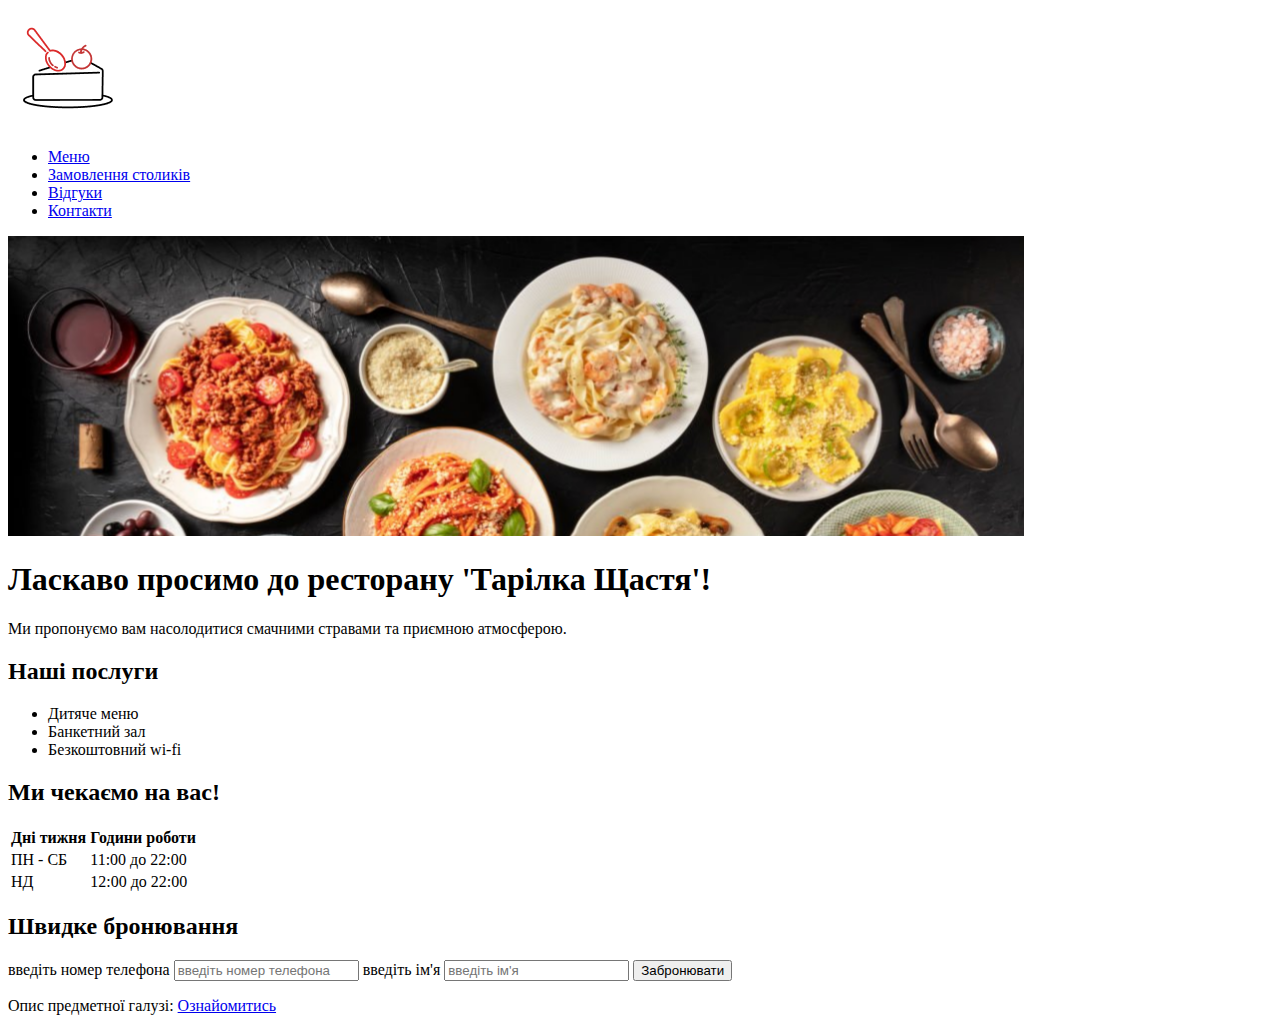
==== Index.html @ 5e22901c "Add initial HTML layout for main and project-info pages" ====
<!DOCTYPE html>
<html lang="en">
<head>
    <meta charset="UTF-8">
    <meta name="viewport" content="width=device-width, initial-scale=1.0">
    <title>Тарілка Щастя - Ресторан</title>
</head>
<body>
  <!-- Навигація -->
  <header>
    <nav>
        <img src="Sources/Images/Logo.png" alt="Логотип Тарілка Щастя" class="logo">
        <ul>
            <li><a href="#menu" class="active">Меню</a></li>
            <li><a href="#booking">Замовлення столиків</a></li>
            <li><a href="#reviews">Відгуки</a></li>
            <li><a href="#contacts">Контакти</a></li>
        </ul>
    </nav>
</header>

<!-- Банер -->
<section class="banner">
    <img 
    src="Sources/Images/Banner.png" 
    alt="banner"
    height="300"
    >
</section>

<!-- Привітальне повідомлення -->
<section class="welcome">
    <h1>Ласкаво просимо до ресторану 'Тарілка Щастя'!</h1>
    <p>Ми пропонуємо вам насолодитися смачними стравами та приємною атмосферою.</p>
</section>

<!-- Послуги -->
<section class="services">
    <h2>Наші послуги</h2>
    <ul>
        <li>Дитяче меню</li>
        <li>Банкетний зал</li>
        <li>Безкоштовний wi-fi</li>
    </ul>
</section>

  <!-- Контейнер для годин роботи и форми бронировання -->
  <section class="info-container">
    <!-- Години роботи -->
    <div class="working-hours">
        <h2>Ми чекаємо на вас!</h2>
        <table>
            <tr>
                <th>Дні тижня</th>
                <th>Години роботи</th>
            </tr>
            <tr>
                <td>ПН - СБ</td>
                <td>11:00 до 22:00</td>
            </tr>
            <tr>
                <td>НД</td>
                <td>12:00 до 22:00</td>
            </tr>
        </table>
    </div>

    <!-- Форма швидкого бронировання -->
    <div class="quick-booking">
        <h2>Швидке бронювання</h2>
        <form>
            <label for="phone">введіть номер телефона</label>
            <input type="tel" id="phone" name="phone" placeholder="введіть номер телефона" required>

            <label for="name">введіть ім'я</label>
            <input type="text" id="name" name="name" placeholder="введіть ім'я" required>

            <button type="submit">Забронювати</button>
        </form>
    </div>
</section>
<!-- Посилання на сторінку з інформацією о проекті -->
<footer>
    <p>Опис предметної галузі: <a href="project-info.html">Ознайомитись</a></p>
</footer>
</body>
</html>
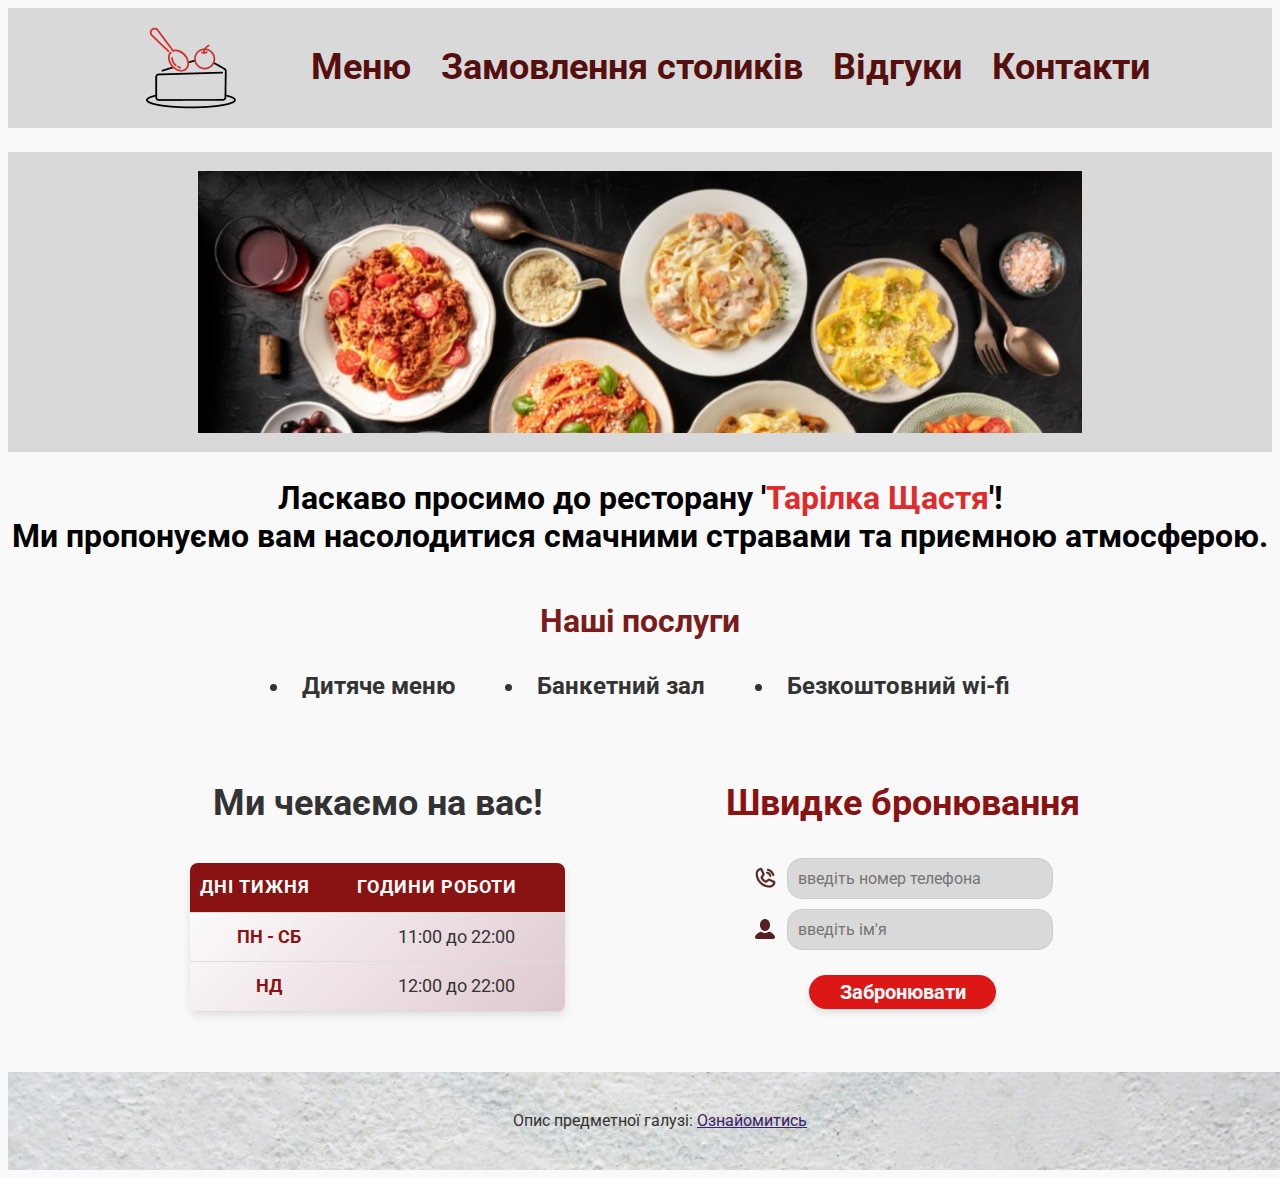
==== commit bd5239a9: "Add initial CSS style for main page" ====
--- a/Index.html
+++ b/Index.html
@@ -1,87 +1,379 @@
 <!DOCTYPE html>
 <html lang="en">
+
 <head>
     <meta charset="UTF-8">
     <meta name="viewport" content="width=device-width, initial-scale=1.0">
+    <link rel="preconnect" href="https://fonts.googleapis.com">
+    <link rel="preconnect" href="https://fonts.gstatic.com" crossorigin>
+    <link href="https://fonts.googleapis.com/css2?family=Roboto:wght@400;700&display=swap" rel="stylesheet">
     <title>Тарілка Щастя - Ресторан</title>
+    <style>
+        * {
+            font-family: 'Roboto';
+        }
+
+        body {
+            font-family: 'Roboto', sans-serif;
+            line-height: 1.6;
+            color: #333;
+            background-color: #f9f9f9;
+        }
+
+        .roboto-regular {
+            font-family: "Roboto", serif;
+            font-weight: 400;
+            font-style: normal;
+        }
+
+        .roboto-bold {
+            font-family: "Roboto", serif;
+            font-weight: 700;
+            font-style: normal;
+        }
+
+        nav {
+            display: flex;
+            align-items: center;
+            justify-content: center;
+            background-color: #D9D9D9;
+            position: sticky;
+            z-index: 1000;
+        }
+
+        nav .logo {
+            height: 120px;
+            margin-right: 20px;
+        }
+
+        nav ul {
+            list-style: none;
+            display: flex;
+            gap: 30px;
+        }
+
+        nav ul li {
+            display: inline;
+        }
+
+        nav ul li a {
+            text-decoration: none;
+            font-size: 36px;
+            font-weight: bold;
+            color: #550F0F;
+            transition: color 0.3s;
+        }
+
+        nav ul li a:hover {
+            color: #a94a4a;
+        }
+
+        .banner {
+            width: 100%;
+            height: 300px;
+            display: flex;
+            justify-content: center;
+            align-items: center;
+            background-color: #D9D9D9;
+            overflow: hidden;
+            margin-top: 24px;
+        }
+
+        .banner-image {
+            width: 70%;
+            max-width: 1019px;
+            height: auto;
+        }
+
+        .welcome {
+            color: #000000;
+            font-size: 32px;
+            text-align: center;
+            font-weight: bold;
+            margin-top: 27px;
+        }
+
+        .welcome p {
+            line-height: 1.2;
+            margin: 0;
+        }
+
+        #highlight {
+            color: #DE2B2B;
+        }
+
+        .services {
+            text-align: center;
+            margin: 40px 0;
+        }
+
+        .services h2 {
+            font-size: 32px;
+            color: #7B1C1C;
+            font-weight: bold;
+            margin-bottom: 20px;
+        }
+
+        .services ul {
+            display: flex;
+            justify-content: center;
+            gap: 50px;
+            padding: 0;
+            margin: 0;
+            list-style: disc;
+        }
+
+        .services ul li {
+            font-size: 24px;
+            font-weight: bold;
+            color: #333;
+            list-style-position: inside;
+            text-align: center;
+        }
+
+        .info-container {
+            display: flex;
+            justify-content: center;
+            align-items: flex-start;
+            gap: 150px;
+            margin: 40px auto;
+            width: 80%;
+            max-width: 900px;
+        }
+
+        /* Стили для секции "Ми чекаємо на вас" */
+        .working-hours {
+            flex: 1;
+            text-align: center;
+        }
+
+        .working-hours h2+table {
+            margin-top: 10px;
+        }
+
+        .working-hours h2 {
+            font-size: 36px;
+            font-weight: bold;
+        }
+
+        .working-hours table {
+            width: 100%;
+            border-collapse: collapse;
+            margin: 20px 0;
+            font-size: 18px;
+            text-align: left;
+            background: linear-gradient(135deg, #ffffff, #dec8cf);
+            box-shadow: 0 4px 8px rgba(0, 0, 0, 0.1);
+            border-radius: 8px;
+            overflow: hidden;
+        }
+
+        .working-hours th,
+        .working-hours td {
+            padding: 10px;
+            border-bottom: 1px solid #ddd;
+            color: #333;
+        }
+
+        .working-hours th {
+            background-color: #891313;
+            color: #ffffff;
+            font-weight: bold;
+            text-transform: uppercase;
+            letter-spacing: 1px;
+        }
+
+        .working-hours tr:hover {
+            background-color: rgba(255, 204, 204, 0.8);
+            transition: background-color 0.3s ease;
+        }
+
+        .working-hours td:first-child {
+            font-weight: bold;
+            color: #891313;
+        }
+
+        .working-hours td {
+            text-align: center;
+        }
+
+
+        /* Стили для секции "Швидке бронювання" */
+        .quick-booking {
+            flex: 1;
+            text-align: center;
+        }
+
+        .quick-booking h2 {
+            font-size: 36px;
+            color: #891313;
+            font-weight: bold;
+            margin-bottom: 20px;
+        }
+
+        .quick-booking input {
+            padding: 10px;
+            font-size: 16px;
+            border: 1px solid #ccc;
+            border-radius: 5px;
+            width: 80%;
+            position: relative;
+        }
+
+        .quick-booking label {
+            display: block;
+            font-size: 16px;
+            text-align: left;
+            width: 80%;
+            margin-bottom: 5px;
+            margin-left: 44px;
+        }
+
+        .input-wrapper {
+            display: flex;
+            align-items: center;
+            gap: 10px;
+            border-radius: 15px;
+            padding: 5px 10px;
+            width: 80%;
+            margin: 0 auto;
+        }
+
+        .input-wrapper input {
+            padding: 10px;
+            font-size: 16px;
+            border: 1px solid #ccc;
+            border-radius: 15px;
+            flex: 1;
+            background-color: #D9D9D9;
+        }
+
+        .input-wrapper input:focus {
+            outline: none;
+            border: 2px solid #DD1616;
+            box-shadow: 0 0 8px rgba(221, 22, 22, 0.5);
+            transition: box-shadow 0.3s ease, border-color 0.3s ease;
+        }
+
+        .input-wrapper>img {
+            width: 24px;
+            height: 24px;
+        }
+
+        /* Стили для кнопки */
+        .quick-booking button {
+            padding: 5px;
+            font-size: 20px;
+            font-weight: bold;
+            color: #fff;
+            background-color: #DD1616;
+            border: none;
+            border-radius: 20px;
+            cursor: pointer;
+            width: 50%;
+            transition: background-color 0.3s, box-shadow 0.3s;
+            box-shadow: 0 4px 6px rgba(0, 0, 0, 0.1);
+            margin-top: 20px;
+        }
+
+        .quick-booking button:hover {
+            background-color: #a94a4a;
+            box-shadow: 0 6px 10px rgba(0, 0, 0, 0.15);
+        }
+
+        footer {
+            bottom: 0;
+            width: 100%;
+            text-align: center;
+            padding: 20px;
+            background-image: url('Sources/Images/footer-background.jpg');
+            background-size: cover;
+            background-blend-mode: multiply;
+        }
+
+
+        footer a[href="project-info.html"] {
+            color: #3c2269;
+        }
+    </style>
 </head>
+
 <body>
-  <!-- Навигація -->
-  <header>
-    <nav>
-        <img src="Sources/Images/Logo.png" alt="Логотип Тарілка Щастя" class="logo">
+    <!-- Навигація -->
+    <header>
+        <nav>
+            <img src="Sources/Images/Logo.png" alt="Логотип Тарілка Щастя" class="logo">
+            <ul>
+                <li><a href="#menu">Меню</a></li>
+                <li><a href="#booking">Замовлення столиків</a></li>
+                <li><a href="#reviews">Відгуки</a></li>
+                <li><a href="#contacts">Контакти</a></li>
+            </ul>
+        </nav>
+    </header>
+
+    <!-- Банер -->
+    <section class="banner">
+        <img src="Sources/Images/Banner.png" alt="Ресторан Тарілка Щастя" class="banner-image">
+    </section>
+
+    <!-- Привітальне повідомлення -->
+    <section class="welcome">
+        <p>Ласкаво просимо до ресторану '<span id="highlight">Тарілка Щастя</span>'!</p>
+        <p>Ми пропонуємо вам насолодитися смачними стравами та приємною атмосферою.</p>
+    </section>
+
+    <!-- Послуги -->
+    <section class="services">
+        <h2>Наші послуги</h2>
         <ul>
-            <li><a href="#menu" class="active">Меню</a></li>
-            <li><a href="#booking">Замовлення столиків</a></li>
-            <li><a href="#reviews">Відгуки</a></li>
-            <li><a href="#contacts">Контакти</a></li>
+            <li>Дитяче меню</li>
+            <li>Банкетний зал</li>
+            <li>Безкоштовний wi-fi</li>
         </ul>
-    </nav>
-</header>
-
-<!-- Банер -->
-<section class="banner">
-    <img 
-    src="Sources/Images/Banner.png" 
-    alt="banner"
-    height="300"
-    >
-</section>
-
-<!-- Привітальне повідомлення -->
-<section class="welcome">
-    <h1>Ласкаво просимо до ресторану 'Тарілка Щастя'!</h1>
-    <p>Ми пропонуємо вам насолодитися смачними стравами та приємною атмосферою.</p>
-</section>
-
-<!-- Послуги -->
-<section class="services">
-    <h2>Наші послуги</h2>
-    <ul>
-        <li>Дитяче меню</li>
-        <li>Банкетний зал</li>
-        <li>Безкоштовний wi-fi</li>
-    </ul>
-</section>
-
-  <!-- Контейнер для годин роботи и форми бронировання -->
-  <section class="info-container">
-    <!-- Години роботи -->
-    <div class="working-hours">
-        <h2>Ми чекаємо на вас!</h2>
-        <table>
-            <tr>
-                <th>Дні тижня</th>
-                <th>Години роботи</th>
-            </tr>
-            <tr>
-                <td>ПН - СБ</td>
-                <td>11:00 до 22:00</td>
-            </tr>
-            <tr>
-                <td>НД</td>
-                <td>12:00 до 22:00</td>
-            </tr>
-        </table>
-    </div>
-
-    <!-- Форма швидкого бронировання -->
-    <div class="quick-booking">
-        <h2>Швидке бронювання</h2>
-        <form>
-            <label for="phone">введіть номер телефона</label>
-            <input type="tel" id="phone" name="phone" placeholder="введіть номер телефона" required>
-
-            <label for="name">введіть ім'я</label>
-            <input type="text" id="name" name="name" placeholder="введіть ім'я" required>
-
-            <button type="submit">Забронювати</button>
-        </form>
-    </div>
-</section>
-<!-- Посилання на сторінку з інформацією о проекті -->
-<footer>
-    <p>Опис предметної галузі: <a href="project-info.html">Ознайомитись</a></p>
-</footer>
+    </section>
+
+    <!-- Контейнер для годин роботи и форми бронировання -->
+    <section class="info-container">
+        <!-- Години роботи -->
+        <div class="working-hours">
+            <h2>Ми чекаємо на вас!</h2>
+            <table>
+                <tr>
+                    <th>Дні тижня</th>
+                    <th>Години роботи</th>
+                </tr>
+                <tr>
+                    <td>ПН - СБ</td>
+                    <td>11:00 до 22:00</td>
+                </tr>
+                <tr>
+                    <td>НД</td>
+                    <td>12:00 до 22:00</td>
+                </tr>
+            </table>
+        </div>
+
+        <!-- Форма швидкого бронировання -->
+        <div class="quick-booking">
+            <h2>Швидке бронювання</h2>
+            <form>
+                <div class="input-wrapper">
+                    <img src="Sources/Images/Phone.png" alt="Phone Icon">
+                    <input type="tel" id="phone" name="phone" placeholder="введіть номер телефона" required>
+                </div>
+                <div class="input-wrapper">
+                    <img src="Sources/Images/Person.png" alt="Person Icon">
+                    <input type="text" id="name" name="name" placeholder="введіть ім'я" required>
+                </div>
+                <button type="submit" class="submit-button">Забронювати</button>
+            </form>
+        </div>
+    </section>
+    <!-- Посилання на сторінку з інформацією о проекті -->
+    <footer>
+        <p>Опис предметної галузі: <a href="project-info.html">Ознайомитись</a></p>
+    </footer>
 </body>
+
 </html>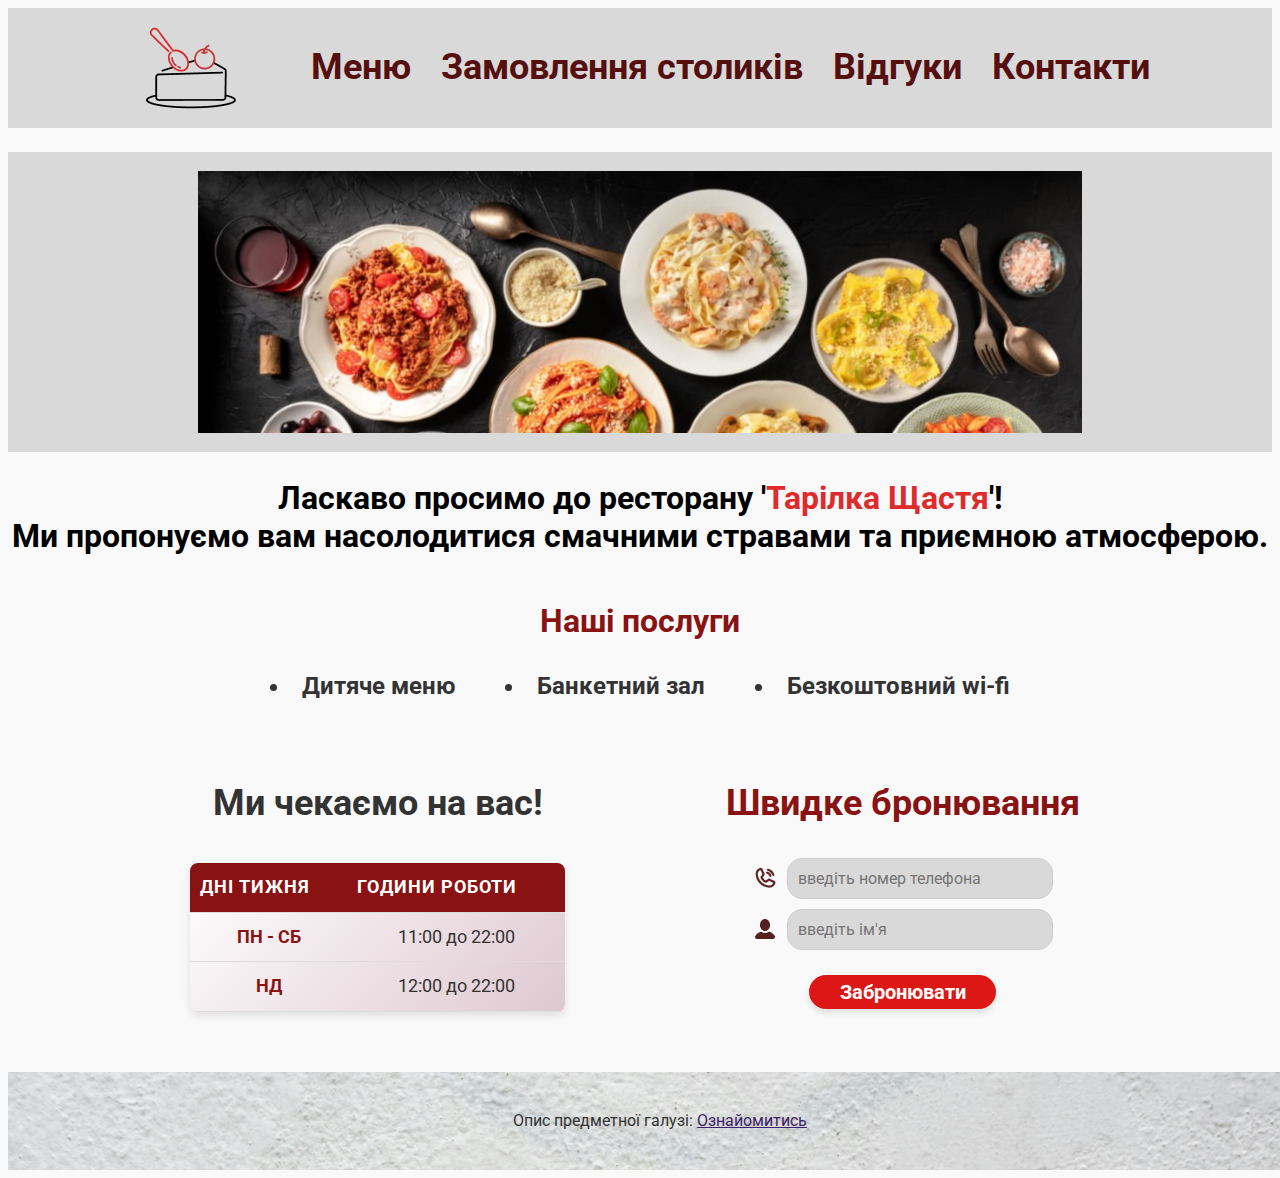
==== commit ed6d632a: "extract styles in style.css file" ====
--- a/Index.html
+++ b/Index.html
@@ -4,298 +4,11 @@
 <head>
     <meta charset="UTF-8">
     <meta name="viewport" content="width=device-width, initial-scale=1.0">
+    <link rel="stylesheet" href="style.css">
     <link rel="preconnect" href="https://fonts.googleapis.com">
     <link rel="preconnect" href="https://fonts.gstatic.com" crossorigin>
     <link href="https://fonts.googleapis.com/css2?family=Roboto:wght@400;700&display=swap" rel="stylesheet">
     <title>Тарілка Щастя - Ресторан</title>
-    <style>
-        * {
-            font-family: 'Roboto';
-        }
-
-        body {
-            font-family: 'Roboto', sans-serif;
-            line-height: 1.6;
-            color: #333;
-            background-color: #f9f9f9;
-        }
-
-        .roboto-regular {
-            font-family: "Roboto", serif;
-            font-weight: 400;
-            font-style: normal;
-        }
-
-        .roboto-bold {
-            font-family: "Roboto", serif;
-            font-weight: 700;
-            font-style: normal;
-        }
-
-        nav {
-            display: flex;
-            align-items: center;
-            justify-content: center;
-            background-color: #D9D9D9;
-            position: sticky;
-            z-index: 1000;
-        }
-
-        nav .logo {
-            height: 120px;
-            margin-right: 20px;
-        }
-
-        nav ul {
-            list-style: none;
-            display: flex;
-            gap: 30px;
-        }
-
-        nav ul li {
-            display: inline;
-        }
-
-        nav ul li a {
-            text-decoration: none;
-            font-size: 36px;
-            font-weight: bold;
-            color: #550F0F;
-            transition: color 0.3s;
-        }
-
-        nav ul li a:hover {
-            color: #a94a4a;
-        }
-
-        .banner {
-            width: 100%;
-            height: 300px;
-            display: flex;
-            justify-content: center;
-            align-items: center;
-            background-color: #D9D9D9;
-            overflow: hidden;
-            margin-top: 24px;
-        }
-
-        .banner-image {
-            width: 70%;
-            max-width: 1019px;
-            height: auto;
-        }
-
-        .welcome {
-            color: #000000;
-            font-size: 32px;
-            text-align: center;
-            font-weight: bold;
-            margin-top: 27px;
-        }
-
-        .welcome p {
-            line-height: 1.2;
-            margin: 0;
-        }
-
-        #highlight {
-            color: #DE2B2B;
-        }
-
-        .services {
-            text-align: center;
-            margin: 40px 0;
-        }
-
-        .services h2 {
-            font-size: 32px;
-            color: #7B1C1C;
-            font-weight: bold;
-            margin-bottom: 20px;
-        }
-
-        .services ul {
-            display: flex;
-            justify-content: center;
-            gap: 50px;
-            padding: 0;
-            margin: 0;
-            list-style: disc;
-        }
-
-        .services ul li {
-            font-size: 24px;
-            font-weight: bold;
-            color: #333;
-            list-style-position: inside;
-            text-align: center;
-        }
-
-        .info-container {
-            display: flex;
-            justify-content: center;
-            align-items: flex-start;
-            gap: 150px;
-            margin: 40px auto;
-            width: 80%;
-            max-width: 900px;
-        }
-
-        /* Стили для секции "Ми чекаємо на вас" */
-        .working-hours {
-            flex: 1;
-            text-align: center;
-        }
-
-        .working-hours h2+table {
-            margin-top: 10px;
-        }
-
-        .working-hours h2 {
-            font-size: 36px;
-            font-weight: bold;
-        }
-
-        .working-hours table {
-            width: 100%;
-            border-collapse: collapse;
-            margin: 20px 0;
-            font-size: 18px;
-            text-align: left;
-            background: linear-gradient(135deg, #ffffff, #dec8cf);
-            box-shadow: 0 4px 8px rgba(0, 0, 0, 0.1);
-            border-radius: 8px;
-            overflow: hidden;
-        }
-
-        .working-hours th,
-        .working-hours td {
-            padding: 10px;
-            border-bottom: 1px solid #ddd;
-            color: #333;
-        }
-
-        .working-hours th {
-            background-color: #891313;
-            color: #ffffff;
-            font-weight: bold;
-            text-transform: uppercase;
-            letter-spacing: 1px;
-        }
-
-        .working-hours tr:hover {
-            background-color: rgba(255, 204, 204, 0.8);
-            transition: background-color 0.3s ease;
-        }
-
-        .working-hours td:first-child {
-            font-weight: bold;
-            color: #891313;
-        }
-
-        .working-hours td {
-            text-align: center;
-        }
-
-
-        /* Стили для секции "Швидке бронювання" */
-        .quick-booking {
-            flex: 1;
-            text-align: center;
-        }
-
-        .quick-booking h2 {
-            font-size: 36px;
-            color: #891313;
-            font-weight: bold;
-            margin-bottom: 20px;
-        }
-
-        .quick-booking input {
-            padding: 10px;
-            font-size: 16px;
-            border: 1px solid #ccc;
-            border-radius: 5px;
-            width: 80%;
-            position: relative;
-        }
-
-        .quick-booking label {
-            display: block;
-            font-size: 16px;
-            text-align: left;
-            width: 80%;
-            margin-bottom: 5px;
-            margin-left: 44px;
-        }
-
-        .input-wrapper {
-            display: flex;
-            align-items: center;
-            gap: 10px;
-            border-radius: 15px;
-            padding: 5px 10px;
-            width: 80%;
-            margin: 0 auto;
-        }
-
-        .input-wrapper input {
-            padding: 10px;
-            font-size: 16px;
-            border: 1px solid #ccc;
-            border-radius: 15px;
-            flex: 1;
-            background-color: #D9D9D9;
-        }
-
-        .input-wrapper input:focus {
-            outline: none;
-            border: 2px solid #DD1616;
-            box-shadow: 0 0 8px rgba(221, 22, 22, 0.5);
-            transition: box-shadow 0.3s ease, border-color 0.3s ease;
-        }
-
-        .input-wrapper>img {
-            width: 24px;
-            height: 24px;
-        }
-
-        /* Стили для кнопки */
-        .quick-booking button {
-            padding: 5px;
-            font-size: 20px;
-            font-weight: bold;
-            color: #fff;
-            background-color: #DD1616;
-            border: none;
-            border-radius: 20px;
-            cursor: pointer;
-            width: 50%;
-            transition: background-color 0.3s, box-shadow 0.3s;
-            box-shadow: 0 4px 6px rgba(0, 0, 0, 0.1);
-            margin-top: 20px;
-        }
-
-        .quick-booking button:hover {
-            background-color: #a94a4a;
-            box-shadow: 0 6px 10px rgba(0, 0, 0, 0.15);
-        }
-
-        footer {
-            bottom: 0;
-            width: 100%;
-            text-align: center;
-            padding: 20px;
-            background-image: url('Sources/Images/footer-background.jpg');
-            background-size: cover;
-            background-blend-mode: multiply;
-        }
-
-
-        footer a[href="project-info.html"] {
-            color: #3c2269;
-        }
-    </style>
 </head>
 
 <body>
@@ -325,7 +38,7 @@
 
     <!-- Послуги -->
     <section class="services">
-        <h2>Наші послуги</h2>
+        <h2 style="color: #891313; text-align: center;">Наші послуги</h2>
         <ul>
             <li>Дитяче меню</li>
             <li>Банкетний зал</li>
--- a/style.css
+++ b/style.css
@@ -0,0 +1,286 @@
+* {
+    font-family: 'Roboto';
+}
+
+body {
+    font-family: 'Roboto', sans-serif;
+    line-height: 1.6;
+    color: #333;
+    background-color: #f9f9f9;
+}
+
+.roboto-regular {
+    font-family: "Roboto", serif;
+    font-weight: 400;
+    font-style: normal;
+}
+
+.roboto-bold {
+    font-family: "Roboto", serif;
+    font-weight: 700;
+    font-style: normal;
+}
+
+nav {
+    display: flex;
+    align-items: center;
+    justify-content: center;
+    background-color: #D9D9D9;
+    position: sticky;
+    z-index: 1000;
+}
+
+nav .logo {
+    height: 120px;
+    margin-right: 20px;
+}
+
+nav ul {
+    list-style: none;
+    display: flex;
+    gap: 30px;
+}
+
+nav ul li {
+    display: inline;
+}
+
+nav ul li a {
+    text-decoration: none;
+    font-size: 36px;
+    font-weight: bold;
+    color: #550F0F;
+    transition: color 0.3s;
+}
+
+nav ul li a:hover {
+    color: #a94a4a;
+}
+
+.banner {
+    width: 100%;
+    height: 300px;
+    display: flex;
+    justify-content: center;
+    align-items: center;
+    background-color: #D9D9D9;
+    overflow: hidden;
+    margin-top: 24px;
+}
+
+.banner-image {
+    width: 70%;
+    max-width: 1019px;
+    height: auto;
+}
+
+.welcome {
+    color: #000000;
+    font-size: 32px;
+    text-align: center;
+    font-weight: bold;
+    margin-top: 27px;
+}
+
+.welcome p {
+    line-height: 1.2;
+    margin: 0;
+}
+
+#highlight {
+    color: #DE2B2B;
+}
+
+.services {
+    text-align: center;
+    margin: 40px 0;
+}
+
+.services h2 {
+    font-size: 32px;
+    color: #7B1C1C;
+    font-weight: bold;
+    margin-bottom: 20px;
+}
+
+.services ul {
+    display: flex;
+    justify-content: center;
+    gap: 50px;
+    padding: 0;
+    margin: 0;
+    list-style: disc;
+}
+
+.services ul li {
+    font-size: 24px;
+    font-weight: bold;
+    color: #333;
+    list-style-position: inside;
+    text-align: center;
+}
+
+.info-container {
+    display: flex;
+    justify-content: center;
+    align-items: flex-start;
+    gap: 150px;
+    margin: 40px auto;
+    width: 80%;
+    max-width: 900px;
+}
+
+/* Стили для секции "Ми чекаємо на вас" */
+.working-hours {
+    flex: 1;
+    text-align: center;
+}
+
+.working-hours h2+table {
+    margin-top: 10px;
+}
+
+.working-hours h2 {
+    font-size: 36px;
+    font-weight: bold;
+}
+
+.working-hours table {
+    width: 100%;
+    border-collapse: collapse;
+    margin: 20px 0;
+    font-size: 18px;
+    text-align: left;
+    background: linear-gradient(135deg, #ffffff, #dec8cf);
+    box-shadow: 0 4px 8px rgba(0, 0, 0, 0.1);
+    border-radius: 8px;
+    overflow: hidden;
+}
+
+.working-hours th,
+.working-hours td {
+    padding: 10px;
+    border-bottom: 1px solid #ddd;
+    color: #333;
+}
+
+.working-hours th {
+    background-color: #891313;
+    color: #ffffff;
+    font-weight: bold;
+    text-transform: uppercase;
+    letter-spacing: 1px;
+}
+
+.working-hours tr:hover {
+    background-color: rgba(255, 204, 204, 0.8);
+    transition: background-color 0.3s ease;
+}
+
+.working-hours td:first-child {
+    font-weight: bold;
+    color: #891313;
+}
+
+.working-hours td {
+    text-align: center;
+}
+
+
+/* Стили для секции "Швидке бронювання" */
+.quick-booking {
+    flex: 1;
+    text-align: center;
+}
+
+.quick-booking h2 {
+    font-size: 36px;
+    color: #891313;
+    font-weight: bold;
+    margin-bottom: 20px;
+}
+
+.quick-booking input {
+    padding: 10px;
+    font-size: 16px;
+    border: 1px solid #ccc;
+    border-radius: 5px;
+    width: 80%;
+    position: relative;
+}
+
+.quick-booking label {
+    display: block;
+    font-size: 16px;
+    text-align: left;
+    width: 80%;
+    margin-bottom: 5px;
+    margin-left: 44px;
+}
+
+.input-wrapper {
+    display: flex;
+    align-items: center;
+    gap: 10px;
+    border-radius: 15px;
+    padding: 5px 10px;
+    width: 80%;
+    margin: 0 auto;
+}
+
+.input-wrapper input {
+    padding: 10px;
+    font-size: 16px;
+    border: 1px solid #ccc;
+    border-radius: 15px;
+    flex: 1;
+    background-color: #D9D9D9;
+}
+
+.input-wrapper input:focus {
+    outline: none;
+    border: 2px solid #DD1616;
+    box-shadow: 0 0 8px rgba(221, 22, 22, 0.5);
+    transition: box-shadow 0.3s ease, border-color 0.3s ease;
+}
+
+.input-wrapper>img {
+    width: 24px;
+    height: 24px;
+}
+
+/* Стили для кнопки */
+.quick-booking button {
+    padding: 5px;
+    font-size: 20px;
+    font-weight: bold;
+    color: #fff;
+    background-color: #DD1616;
+    border: none;
+    border-radius: 20px;
+    cursor: pointer;
+    width: 50%;
+    transition: background-color 0.3s, box-shadow 0.3s;
+    box-shadow: 0 4px 6px rgba(0, 0, 0, 0.1);
+    margin-top: 20px;
+}
+
+.quick-booking button:hover {
+    background-color: #a94a4a;
+    box-shadow: 0 6px 10px rgba(0, 0, 0, 0.15);
+}
+
+footer {
+    bottom: 0;
+    width: 100%;
+    text-align: center;
+    padding: 20px;
+    background-image: url('Sources/Images/footer-background.jpg');
+    background-size: cover;
+    background-blend-mode: multiply;
+}
+
+
+footer a[href="project-info.html"] {
+    color: #3c2269;
+}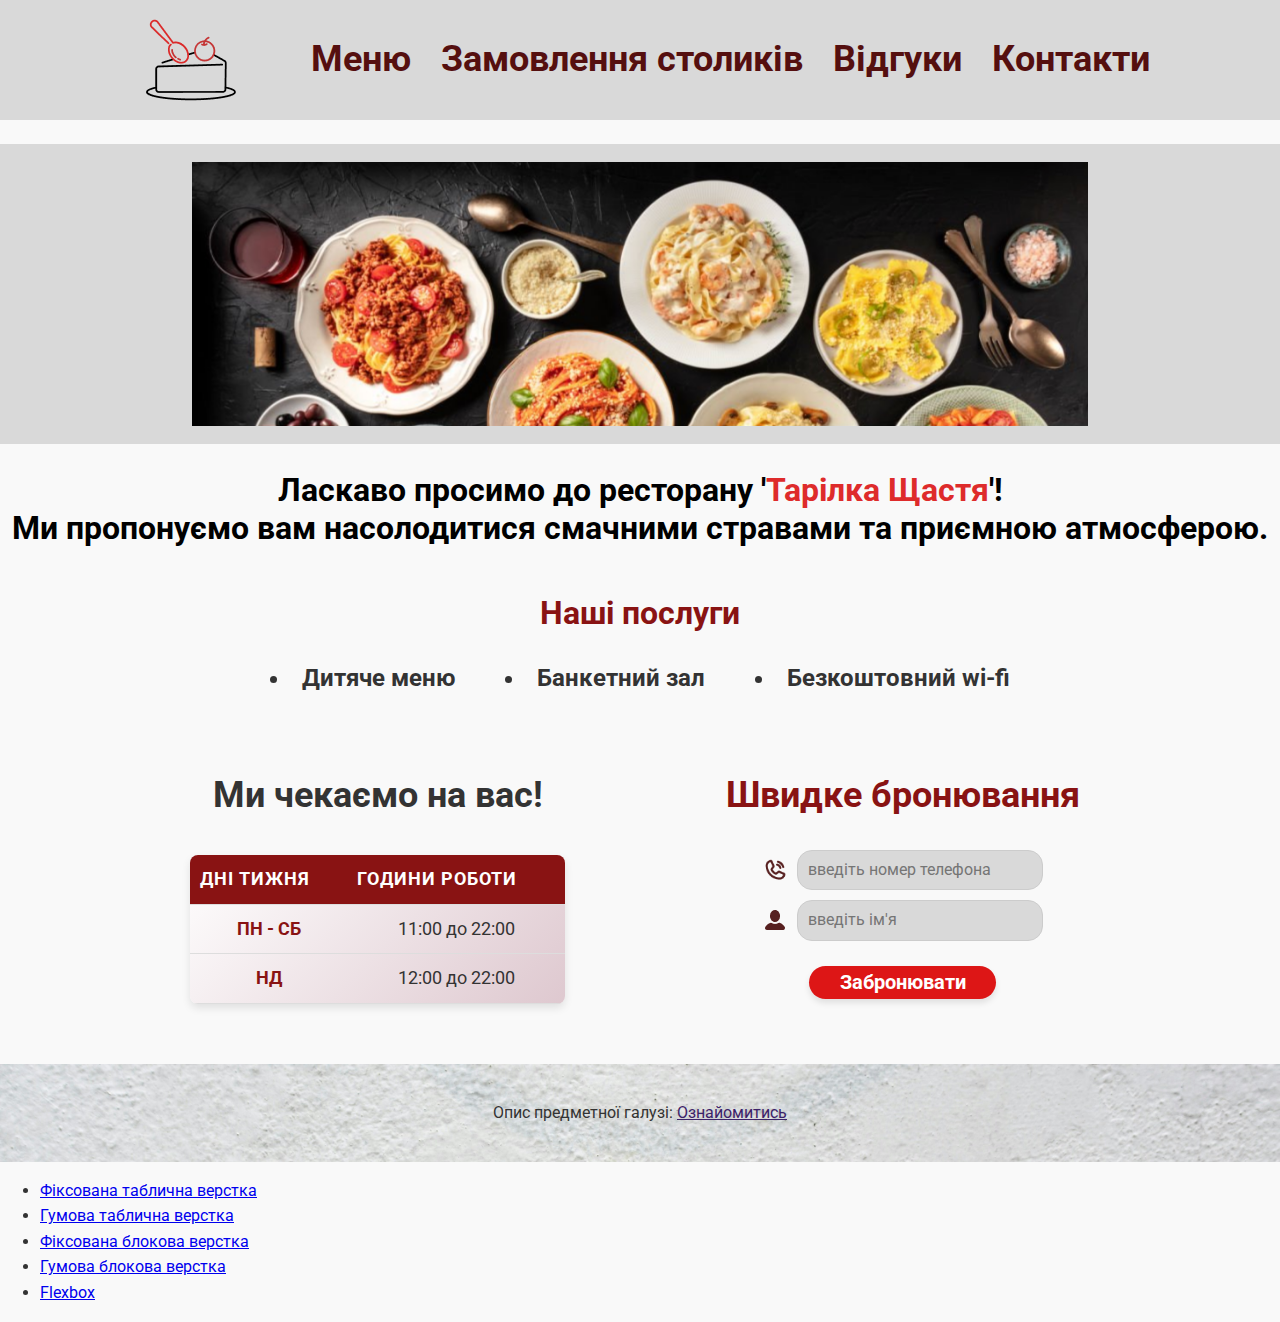
==== commit 631f097d: "Add pages for Lab 2.1" ====
--- a/Index.html
+++ b/Index.html
@@ -4,6 +4,7 @@
 <head>
     <meta charset="UTF-8">
     <meta name="viewport" content="width=device-width, initial-scale=1.0">
+    <link rel="stylesheet" href="https://cdnjs.cloudflare.com/ajax/libs/modern-normalize/1.0.0/modern-normalize.min.css" />
     <link rel="stylesheet" href="style.css">
     <link rel="preconnect" href="https://fonts.googleapis.com">
     <link rel="preconnect" href="https://fonts.gstatic.com" crossorigin>
@@ -87,6 +88,23 @@
     <footer>
         <p>Опис предметної галузі: <a href="project-info.html">Ознайомитись</a></p>
     </footer>
+    <ul>
+        <li>
+            <a href="Additional/fixTable.html">Фіксована таблична верстка</a>
+        </li>
+        <li>
+            <a href="Additional/stretchTable.html">Гумова таблична верстка</a>
+        </li>
+        <li>
+            <a href="Additional/fixBlock.html">Фіксована блокова верстка</a>
+        </li>
+        <li>
+            <a href="Additional/stretchBlock.html">Гумова блокова верстка</a>
+        </li>
+        <li>
+            <a href="Additional/flexbox.html">Flexbox</a>
+        </li>
+    </ul>
 </body>
 
 </html>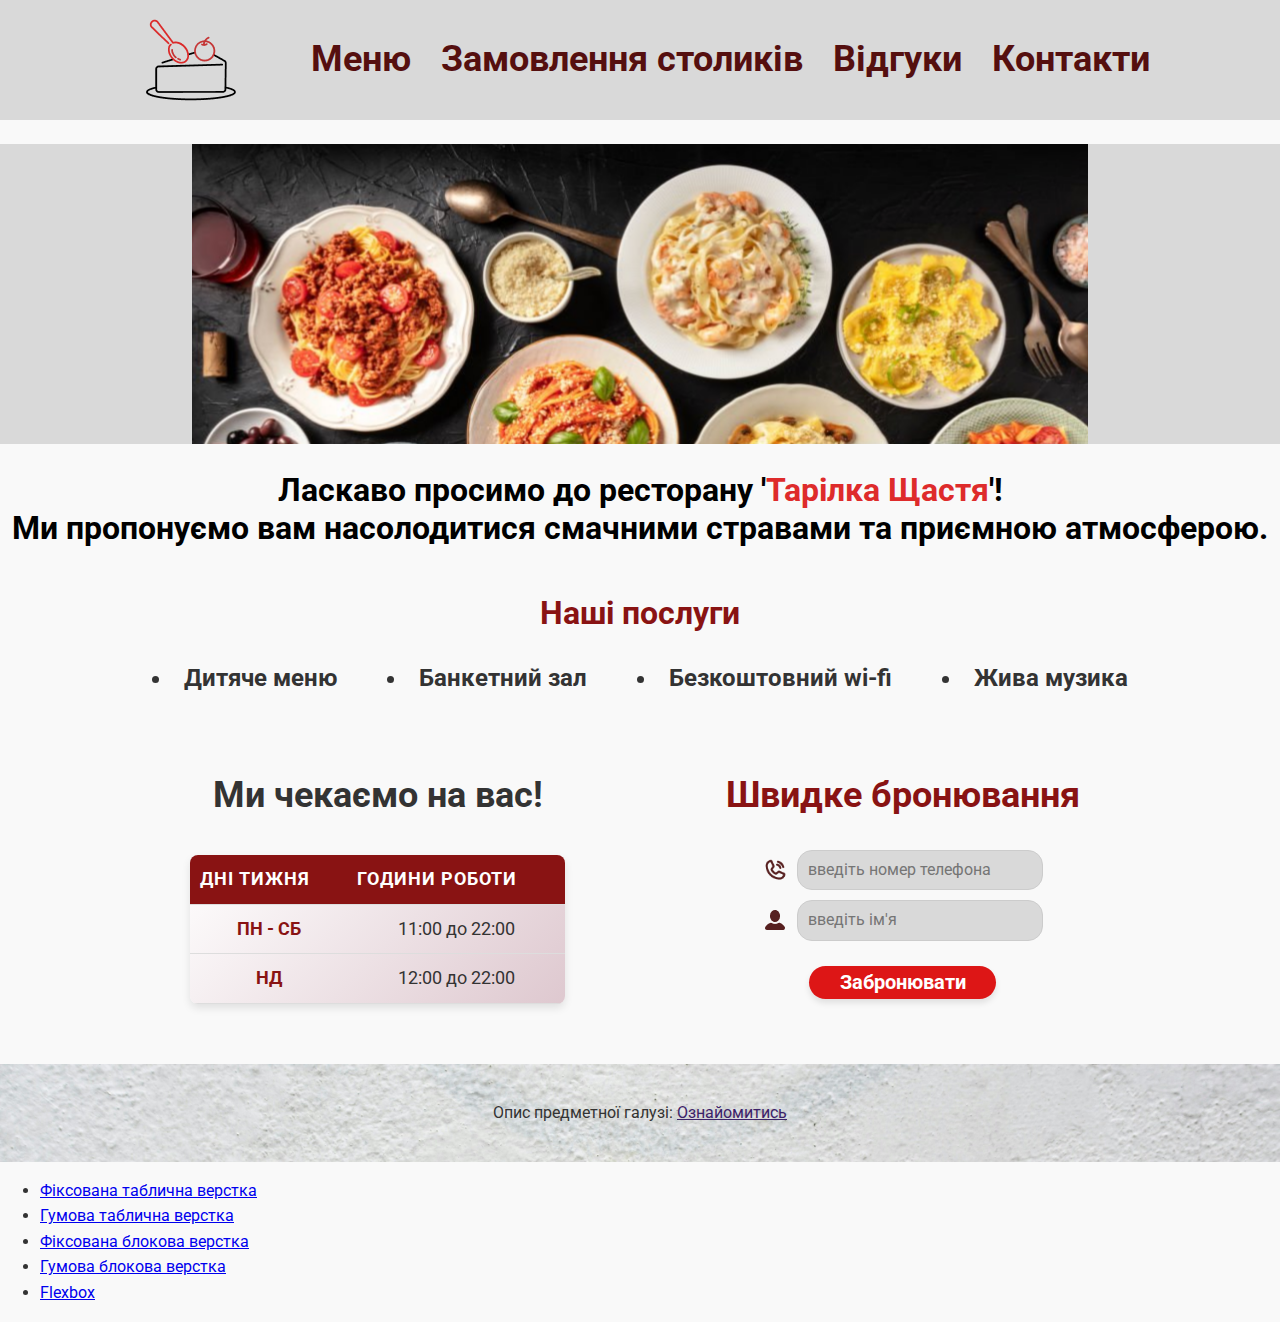
==== commit e1af744e: "Add mobile and tablet versions" ====
--- a/Index.html
+++ b/Index.html
@@ -4,7 +4,8 @@
 <head>
     <meta charset="UTF-8">
     <meta name="viewport" content="width=device-width, initial-scale=1.0">
-    <link rel="stylesheet" href="https://cdnjs.cloudflare.com/ajax/libs/modern-normalize/1.0.0/modern-normalize.min.css" />
+    <link rel="stylesheet"
+        href="https://cdnjs.cloudflare.com/ajax/libs/modern-normalize/1.0.0/modern-normalize.min.css" />
     <link rel="stylesheet" href="style.css">
     <link rel="preconnect" href="https://fonts.googleapis.com">
     <link rel="preconnect" href="https://fonts.gstatic.com" crossorigin>
@@ -17,6 +18,7 @@
     <header>
         <nav>
             <img src="Sources/Images/Logo.png" alt="Логотип Тарілка Щастя" class="logo">
+            <span class="mobile-welcome desktop-hidden tablet-hidden">Ласкаво просимо до ресторану "Тарілка Щастя"!</span>
             <ul>
                 <li><a href="#menu">Меню</a></li>
                 <li><a href="#booking">Замовлення столиків</a></li>
@@ -27,28 +29,29 @@
     </header>
 
     <!-- Банер -->
-    <section class="banner">
+    <section class="banner mobile-hidden">
         <img src="Sources/Images/Banner.png" alt="Ресторан Тарілка Щастя" class="banner-image">
     </section>
 
     <!-- Привітальне повідомлення -->
-    <section class="welcome">
+    <section class="welcome mobile-hidden">
         <p>Ласкаво просимо до ресторану '<span id="highlight">Тарілка Щастя</span>'!</p>
         <p>Ми пропонуємо вам насолодитися смачними стравами та приємною атмосферою.</p>
     </section>
 
     <!-- Послуги -->
-    <section class="services">
+    <section class="services mobile-hidden">
         <h2 style="color: #891313; text-align: center;">Наші послуги</h2>
         <ul>
             <li>Дитяче меню</li>
             <li>Банкетний зал</li>
             <li>Безкоштовний wi-fi</li>
+            <li>Жива музика</li>
         </ul>
     </section>
 
     <!-- Контейнер для годин роботи и форми бронировання -->
-    <section class="info-container">
+    <section class="info-container mobile-hidden">
         <!-- Години роботи -->
         <div class="working-hours">
             <h2>Ми чекаємо на вас!</h2>
@@ -69,7 +72,7 @@
         </div>
 
         <!-- Форма швидкого бронировання -->
-        <div class="quick-booking">
+        <div class="quick-booking mobile-hidden">
             <h2>Швидке бронювання</h2>
             <form>
                 <div class="input-wrapper">
@@ -84,27 +87,30 @@
             </form>
         </div>
     </section>
+
     <!-- Посилання на сторінку з інформацією о проекті -->
-    <footer>
-        <p>Опис предметної галузі: <a href="project-info.html">Ознайомитись</a></p>
-    </footer>
-    <ul>
-        <li>
-            <a href="Additional/fixTable.html">Фіксована таблична верстка</a>
-        </li>
-        <li>
-            <a href="Additional/stretchTable.html">Гумова таблична верстка</a>
-        </li>
-        <li>
-            <a href="Additional/fixBlock.html">Фіксована блокова верстка</a>
-        </li>
-        <li>
-            <a href="Additional/stretchBlock.html">Гумова блокова верстка</a>
-        </li>
-        <li>
-            <a href="Additional/flexbox.html">Flexbox</a>
-        </li>
-    </ul>
+    <section class="mobile-hidden tablet-hidden">
+        <footer>
+            <p>Опис предметної галузі: <a href="project-info.html">Ознайомитись</a></p>
+        </footer>
+        <ul>
+            <li>
+                <a href="Additional/fixTable.html">Фіксована таблична верстка</a>
+            </li>
+            <li>
+                <a href="Additional/stretchTable.html">Гумова таблична верстка</a>
+            </li>
+            <li>
+                <a href="Additional/fixBlock.html">Фіксована блокова верстка</a>
+            </li>
+            <li>
+                <a href="Additional/stretchBlock.html">Гумова блокова верстка</a>
+            </li>
+            <li>
+                <a href="Additional/flexbox.html">Flexbox</a>
+            </li>
+        </ul>
+    </section>
 </body>
 
 </html>--- a/style.css
+++ b/style.css
@@ -21,266 +21,567 @@
     font-style: normal;
 }
 
-nav {
-    display: flex;
-    align-items: center;
-    justify-content: center;
-    background-color: #D9D9D9;
-    position: sticky;
-    z-index: 1000;
+@media only screen and (max-width: 768px) {
+    .logo {
+        order: 1;
+        width: 80px;
+    }
+
+    .mobile-welcome {
+        order: 2;
+        font-size: 18px;
+        text-align: center;
+        margin: 20px 0;
+    }
+
+    nav {
+        display: flex;
+        flex-direction: column;
+        align-items: center;
+        gap: 10px;
+
+    }
+
+    nav ul {
+        order: 2;
+        gap: 10px;
+        padding: 0;
+        list-style: none;
+        align-items: center;
+        width: 70%;
+    }
+
+    nav ul li a {
+        display: block;
+        text-align: center;
+        padding: 15px 10px;
+        font-size: 16px;
+        font-weight: bold;
+        background-color: #b15656;
+        color: white;
+        text-decoration: none;
+        border-radius: 10px;
+        margin-bottom: 10px;
+        transition: background-color 0.3s ease;
+    }
+
+    nav ul li a:hover {
+        background-color: #a94a4a;
+    }
+
+    .mobile-hidden {
+        display: none;
+    }
 }
 
-nav .logo {
-    height: 120px;
-    margin-right: 20px;
+@media only screen and (min-width: 768px) and (max-width: 1024px) {
+    nav {
+        display: flex;
+        align-items: center;
+        justify-content: center;
+        background-color: #D9D9D9;
+        position: sticky;
+        z-index: 1000;
+    }
+
+    .logo {
+        height: 80px;
+        margin-right: 20px;
+    }
+
+    nav ul {
+        list-style: none;
+        display: flex;
+        gap: 30px;
+    }
+
+    nav ul li {
+        display: inline;
+    }
+
+    nav ul li a {
+        text-decoration: none;
+        font-size: 24px;
+        font-weight: bold;
+        color: #550F0F;
+        transition: color 0.3s;
+    }
+
+    nav ul li a:hover {
+        color: #a94a4a;
+    }
+
+    .banner {
+        height: 250px;
+        display: flex;
+        justify-content: center;
+        align-items: center;
+    }
+
+    .banner-image {
+        width: 80%;
+        max-width: 800px;
+    }
+
+    .welcome {
+        font-size: 20px;
+        text-align: center;
+        margin: 10px 0;
+    }
+
+    .services ul {
+        display: flex;
+        flex-wrap: wrap;
+        justify-content: center;
+        gap: 20px;
+        padding: 0;
+        margin: 20px;
+        list-style: none;
+    }
+
+    .services ul li {
+        flex: 0 1 calc(50% - 20px);
+        font-size: 18px;
+        text-align: center;
+        padding: 15px;
+        background: linear-gradient(135deg, #ffffff, #f7e8e8);
+        border: 1px solid #d4cfcf;
+        border-radius: 12px;
+        box-shadow: 0 4px 6px rgba(0, 0, 0, 0.1);
+        transition: transform 0.3s, box-shadow 0.3s;
+    }
+
+    .services ul li:hover {
+        transform: scale(1.05);
+        box-shadow: 0 6px 10px rgba(0, 0, 0, 0.15);
+    }
+
+    .services ul li::before {
+        content: '•';
+        color: #891313;
+        font-weight: bold;
+        font-size: 24px;
+        margin-right: 10px;
+        vertical-align: middle;
+    }
+
+    .info-container {
+        display: flex;
+        flex-direction: row;
+        justify-content: space-between;
+        align-items: flex-start;
+        gap: 20px;
+        padding: 20px;
+    }
+
+    .working-hours {
+        flex: 1;
+        text-align: center;
+    }
+
+    .working-hours h2 {
+        font-size: 24px;
+        font-weight: bold;
+    }
+
+    .working-hours table {
+        width: 100%;
+        border-collapse: collapse;
+        margin: 20px 0;
+        font-size: 16px;
+        text-align: center;
+        background: linear-gradient(135deg, #ffffff, #dec8cf);
+        box-shadow: 0 4px 8px rgba(0, 0, 0, 0.1);
+        border-radius: 8px;
+        overflow: hidden;
+    }
+
+    .working-hours th,
+    .working-hours td {
+        padding: 10px;
+        border-bottom: 1px solid #ddd;
+        color: #333;
+    }
+
+    .working-hours th {
+        background-color: #891313;
+        color: #ffffff;
+        font-weight: bold;
+        text-transform: uppercase;
+        letter-spacing: 1px;
+    }
+
+    .working-hours tr:hover {
+        background-color: rgba(255, 204, 204, 0.8);
+        transition: background-color 0.3s ease;
+    }
+
+    .working-hours td:first-child {
+        font-weight: bold;
+        color: #891313;
+    }
+
+    .working-hours td {
+        text-align: center;
+    }
+
+    .working-hours,
+    .quick-booking {
+        flex: 1;
+    }
+
+    .quick-booking {
+        text-align: center;
+    }
+
+    .quick-booking h2 {
+        font-size: 24px;
+        color: #891313;
+        font-weight: bold;
+        margin-bottom: 20px;
+    }
+
+    .quick-booking input {
+        padding: 10px;
+        font-size: 16px;
+        border: 1px solid #ccc;
+        border-radius: 5px;
+        width: 80%;
+        position: relative;
+    }
+
+    .quick-booking label {
+        display: block;
+        font-size: 16px;
+        text-align: left;
+        width: 80%;
+        margin-bottom: 5px;
+        margin-left: 44px;
+    }
+
+    .input-wrapper {
+        display: flex;
+        align-items: center;
+        gap: 10px;
+        border-radius: 15px;
+        padding: 5px 10px;
+        width: 80%;
+        margin: 0 auto;
+    }
+
+    .input-wrapper input {
+        padding: 10px;
+        font-size: 16px;
+        border: 1px solid #ccc;
+        border-radius: 15px;
+        flex: 1;
+        background-color: #D9D9D9;
+    }
+
+    .input-wrapper input:focus {
+        outline: none;
+        border: 2px solid #DD1616;
+        box-shadow: 0 0 8px rgba(221, 22, 22, 0.5);
+        transition: box-shadow 0.3s ease, border-color 0.3s ease;
+    }
+
+    .input-wrapper>img {
+        width: 24px;
+        height: 24px;
+    }
+
+    .quick-booking button {
+        padding: 5px;
+        font-size: 20px;
+        font-weight: bold;
+        color: #fff;
+        background-color: #DD1616;
+        border: none;
+        border-radius: 20px;
+        cursor: pointer;
+        width: 50%;
+        transition: background-color 0.3s, box-shadow 0.3s;
+        box-shadow: 0 4px 6px rgba(0, 0, 0, 0.1);
+        margin-top: 20px;
+    }
+
+    .quick-booking button:hover {
+        background-color: #a94a4a;
+        box-shadow: 0 6px 10px rgba(0, 0, 0, 0.15);
+    }
+
+    .tablet-hidden {
+        display: none;
+    }
 }
 
-nav ul {
-    list-style: none;
-    display: flex;
-    gap: 30px;
-}
-
-nav ul li {
-    display: inline;
-}
-
-nav ul li a {
-    text-decoration: none;
-    font-size: 36px;
-    font-weight: bold;
-    color: #550F0F;
-    transition: color 0.3s;
-}
-
-nav ul li a:hover {
-    color: #a94a4a;
-}
-
-.banner {
-    width: 100%;
-    height: 300px;
-    display: flex;
-    justify-content: center;
-    align-items: center;
-    background-color: #D9D9D9;
-    overflow: hidden;
-    margin-top: 24px;
-}
-
-.banner-image {
-    width: 70%;
-    max-width: 1019px;
-    height: auto;
-}
-
-.welcome {
-    color: #000000;
-    font-size: 32px;
-    text-align: center;
-    font-weight: bold;
-    margin-top: 27px;
-}
-
-.welcome p {
-    line-height: 1.2;
-    margin: 0;
-}
-
-#highlight {
-    color: #DE2B2B;
-}
-
-.services {
-    text-align: center;
-    margin: 40px 0;
-}
-
-.services h2 {
-    font-size: 32px;
-    color: #7B1C1C;
-    font-weight: bold;
-    margin-bottom: 20px;
-}
-
-.services ul {
-    display: flex;
-    justify-content: center;
-    gap: 50px;
-    padding: 0;
-    margin: 0;
-    list-style: disc;
-}
-
-.services ul li {
-    font-size: 24px;
-    font-weight: bold;
-    color: #333;
-    list-style-position: inside;
-    text-align: center;
-}
-
-.info-container {
-    display: flex;
-    justify-content: center;
-    align-items: flex-start;
-    gap: 150px;
-    margin: 40px auto;
-    width: 80%;
-    max-width: 900px;
-}
-
-/* Стили для секции "Ми чекаємо на вас" */
-.working-hours {
-    flex: 1;
-    text-align: center;
-}
-
-.working-hours h2+table {
-    margin-top: 10px;
-}
-
-.working-hours h2 {
-    font-size: 36px;
-    font-weight: bold;
-}
-
-.working-hours table {
-    width: 100%;
-    border-collapse: collapse;
-    margin: 20px 0;
-    font-size: 18px;
-    text-align: left;
-    background: linear-gradient(135deg, #ffffff, #dec8cf);
-    box-shadow: 0 4px 8px rgba(0, 0, 0, 0.1);
-    border-radius: 8px;
-    overflow: hidden;
-}
-
-.working-hours th,
-.working-hours td {
-    padding: 10px;
-    border-bottom: 1px solid #ddd;
-    color: #333;
-}
-
-.working-hours th {
-    background-color: #891313;
-    color: #ffffff;
-    font-weight: bold;
-    text-transform: uppercase;
-    letter-spacing: 1px;
-}
-
-.working-hours tr:hover {
-    background-color: rgba(255, 204, 204, 0.8);
-    transition: background-color 0.3s ease;
-}
-
-.working-hours td:first-child {
-    font-weight: bold;
-    color: #891313;
-}
-
-.working-hours td {
-    text-align: center;
-}
-
-
-/* Стили для секции "Швидке бронювання" */
-.quick-booking {
-    flex: 1;
-    text-align: center;
-}
-
-.quick-booking h2 {
-    font-size: 36px;
-    color: #891313;
-    font-weight: bold;
-    margin-bottom: 20px;
-}
-
-.quick-booking input {
-    padding: 10px;
-    font-size: 16px;
-    border: 1px solid #ccc;
-    border-radius: 5px;
-    width: 80%;
-    position: relative;
-}
-
-.quick-booking label {
-    display: block;
-    font-size: 16px;
-    text-align: left;
-    width: 80%;
-    margin-bottom: 5px;
-    margin-left: 44px;
-}
-
-.input-wrapper {
-    display: flex;
-    align-items: center;
-    gap: 10px;
-    border-radius: 15px;
-    padding: 5px 10px;
-    width: 80%;
-    margin: 0 auto;
-}
-
-.input-wrapper input {
-    padding: 10px;
-    font-size: 16px;
-    border: 1px solid #ccc;
-    border-radius: 15px;
-    flex: 1;
-    background-color: #D9D9D9;
-}
-
-.input-wrapper input:focus {
-    outline: none;
-    border: 2px solid #DD1616;
-    box-shadow: 0 0 8px rgba(221, 22, 22, 0.5);
-    transition: box-shadow 0.3s ease, border-color 0.3s ease;
-}
-
-.input-wrapper>img {
-    width: 24px;
-    height: 24px;
-}
-
-/* Стили для кнопки */
-.quick-booking button {
-    padding: 5px;
-    font-size: 20px;
-    font-weight: bold;
-    color: #fff;
-    background-color: #DD1616;
-    border: none;
-    border-radius: 20px;
-    cursor: pointer;
-    width: 50%;
-    transition: background-color 0.3s, box-shadow 0.3s;
-    box-shadow: 0 4px 6px rgba(0, 0, 0, 0.1);
-    margin-top: 20px;
-}
-
-.quick-booking button:hover {
-    background-color: #a94a4a;
-    box-shadow: 0 6px 10px rgba(0, 0, 0, 0.15);
-}
-
-footer {
-    bottom: 0;
-    width: 100%;
-    text-align: center;
-    padding: 20px;
-    background-image: url('Sources/Images/footer-background.jpg');
-    background-size: cover;
-    background-blend-mode: multiply;
-}
-
-
-footer a[href="project-info.html"] {
-    color: #3c2269;
+/* Стили для десктопной версии */
+@media only screen and (min-width: 1024px) {
+    .desktop-hidden {
+        display: none;
+    }
+
+    nav {
+        display: flex;
+        align-items: center;
+        justify-content: center;
+        background-color: #D9D9D9;
+        position: sticky;
+        z-index: 1000;
+    }
+
+    nav .logo {
+        height: 120px;
+        margin-right: 20px;
+    }
+
+    nav ul {
+        list-style: none;
+        display: flex;
+        gap: 30px;
+    }
+
+    nav ul li {
+        display: inline;
+    }
+
+    nav ul li a {
+        text-decoration: none;
+        font-size: 36px;
+        font-weight: bold;
+        color: #550F0F;
+        transition: color 0.3s;
+    }
+
+    nav ul li a:hover {
+        color: #a94a4a;
+    }
+
+    .banner {
+        width: 100%;
+        height: 300px;
+        display: flex;
+        justify-content: center;
+        align-items: center;
+        background-color: #D9D9D9;
+        overflow: hidden;
+        margin-top: 24px;
+    }
+
+    .banner-image {
+        width: 70%;
+        max-width: 1019px;
+        height: 100%;
+        object-fit: cover;
+    }
+
+    .welcome {
+        color: #000000;
+        font-size: 32px;
+        text-align: center;
+        font-weight: bold;
+        margin-top: 27px;
+    }
+
+    .welcome p {
+        line-height: 1.2;
+        margin: 0;
+    }
+
+    #highlight {
+        color: #DE2B2B;
+    }
+
+    .services {
+        text-align: center;
+        margin: 40px 0;
+    }
+
+    .services h2 {
+        font-size: 32px;
+        color: #7B1C1C;
+        font-weight: bold;
+        margin-bottom: 20px;
+    }
+
+    .services ul {
+        display: flex;
+        justify-content: center;
+        gap: 50px;
+        padding: 0;
+        margin: 0;
+        list-style: disc;
+    }
+
+    .services ul li {
+        font-size: 24px;
+        font-weight: bold;
+        color: #333;
+        list-style-position: inside;
+        text-align: center;
+    }
+
+    .info-container {
+        display: flex;
+        justify-content: center;
+        align-items: flex-start;
+        gap: 150px;
+        margin: 40px auto;
+        width: 80%;
+        max-width: 900px;
+    }
+
+    /* Стили для секции "Ми чекаємо на вас" */
+    .working-hours {
+        flex: 1;
+        text-align: center;
+    }
+
+    .working-hours h2+table {
+        margin-top: 10px;
+    }
+
+    .working-hours h2 {
+        font-size: 36px;
+        font-weight: bold;
+    }
+
+    .working-hours table {
+        width: 100%;
+        border-collapse: collapse;
+        margin: 20px 0;
+        font-size: 18px;
+        text-align: left;
+        background: linear-gradient(135deg, #ffffff, #dec8cf);
+        box-shadow: 0 4px 8px rgba(0, 0, 0, 0.1);
+        border-radius: 8px;
+        overflow: hidden;
+    }
+
+    .working-hours th,
+    .working-hours td {
+        padding: 10px;
+        border-bottom: 1px solid #ddd;
+        color: #333;
+    }
+
+    .working-hours th {
+        background-color: #891313;
+        color: #ffffff;
+        font-weight: bold;
+        text-transform: uppercase;
+        letter-spacing: 1px;
+    }
+
+    .working-hours tr:hover {
+        background-color: rgba(255, 204, 204, 0.8);
+        transition: background-color 0.3s ease;
+    }
+
+    .working-hours td:first-child {
+        font-weight: bold;
+        color: #891313;
+    }
+
+    .working-hours td {
+        text-align: center;
+    }
+
+
+    /* Стили для секции "Швидке бронювання" */
+    .quick-booking {
+        flex: 1;
+        text-align: center;
+    }
+
+    .quick-booking h2 {
+        font-size: 36px;
+        color: #891313;
+        font-weight: bold;
+        margin-bottom: 20px;
+    }
+
+    .quick-booking input {
+        padding: 10px;
+        font-size: 16px;
+        border: 1px solid #ccc;
+        border-radius: 5px;
+        width: 80%;
+        position: relative;
+    }
+
+    .quick-booking label {
+        display: block;
+        font-size: 16px;
+        text-align: left;
+        width: 80%;
+        margin-bottom: 5px;
+        margin-left: 44px;
+    }
+
+    .input-wrapper {
+        display: flex;
+        align-items: center;
+        gap: 10px;
+        border-radius: 15px;
+        padding: 5px 10px;
+        width: 80%;
+        margin: 0 auto;
+    }
+
+    .input-wrapper input {
+        padding: 10px;
+        font-size: 16px;
+        border: 1px solid #ccc;
+        border-radius: 15px;
+        flex: 1;
+        background-color: #D9D9D9;
+    }
+
+    .input-wrapper input:focus {
+        outline: none;
+        border: 2px solid #DD1616;
+        box-shadow: 0 0 8px rgba(221, 22, 22, 0.5);
+        transition: box-shadow 0.3s ease, border-color 0.3s ease;
+    }
+
+    .input-wrapper>img {
+        width: 24px;
+        height: 24px;
+    }
+
+    /* Стили для кнопки */
+    .quick-booking button {
+        padding: 5px;
+        font-size: 20px;
+        font-weight: bold;
+        color: #fff;
+        background-color: #DD1616;
+        border: none;
+        border-radius: 20px;
+        cursor: pointer;
+        width: 50%;
+        transition: background-color 0.3s, box-shadow 0.3s;
+        box-shadow: 0 4px 6px rgba(0, 0, 0, 0.1);
+        margin-top: 20px;
+    }
+
+    .quick-booking button:hover {
+        background-color: #a94a4a;
+        box-shadow: 0 6px 10px rgba(0, 0, 0, 0.15);
+    }
+
+    footer {
+        bottom: 0;
+        width: 100%;
+        text-align: center;
+        padding: 20px;
+        background-image: url('Sources/Images/footer-background.jpg');
+        background-size: cover;
+        background-blend-mode: multiply;
+    }
+
+    footer a[href="project-info.html"] {
+        color: #3c2269;
+    }
 }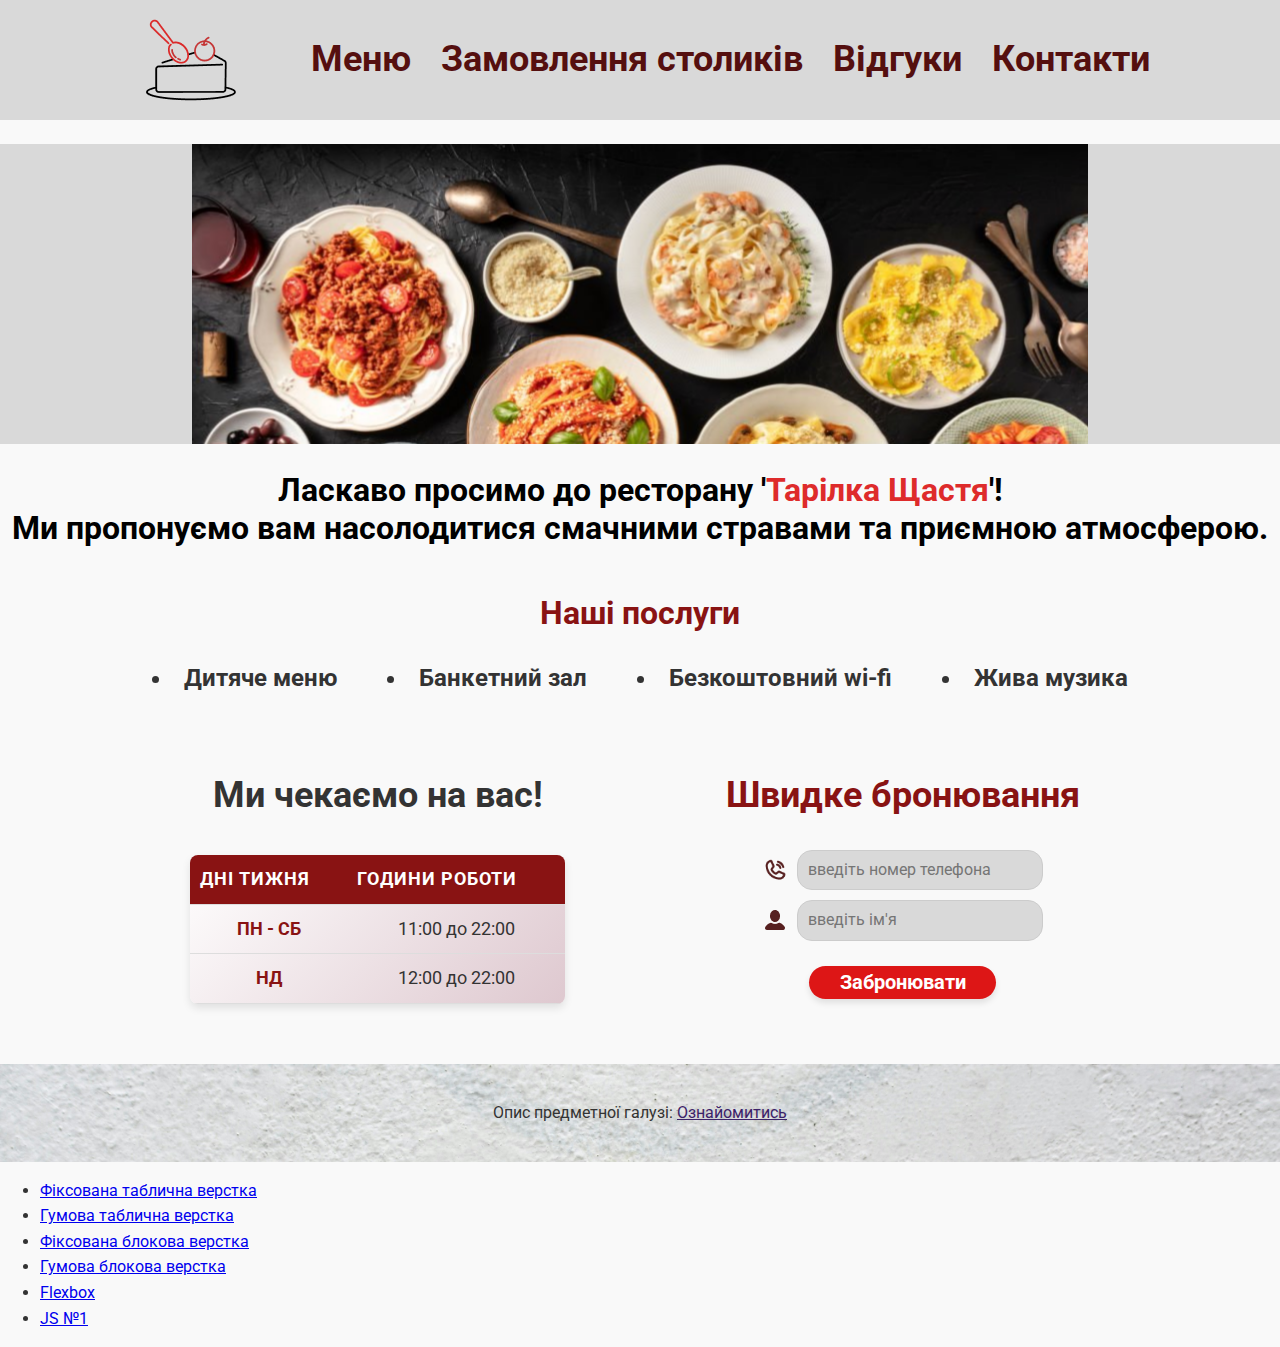
==== commit d0fdfbc1: "Additional page for Lab3.1 was added" ====
--- a/Index.html
+++ b/Index.html
@@ -109,6 +109,9 @@
             <li>
                 <a href="Additional/flexbox.html">Flexbox</a>
             </li>
+            <li>
+                <a href="Additional/lab3_1.html">JS №1</a>
+            </li>
         </ul>
     </section>
 </body>
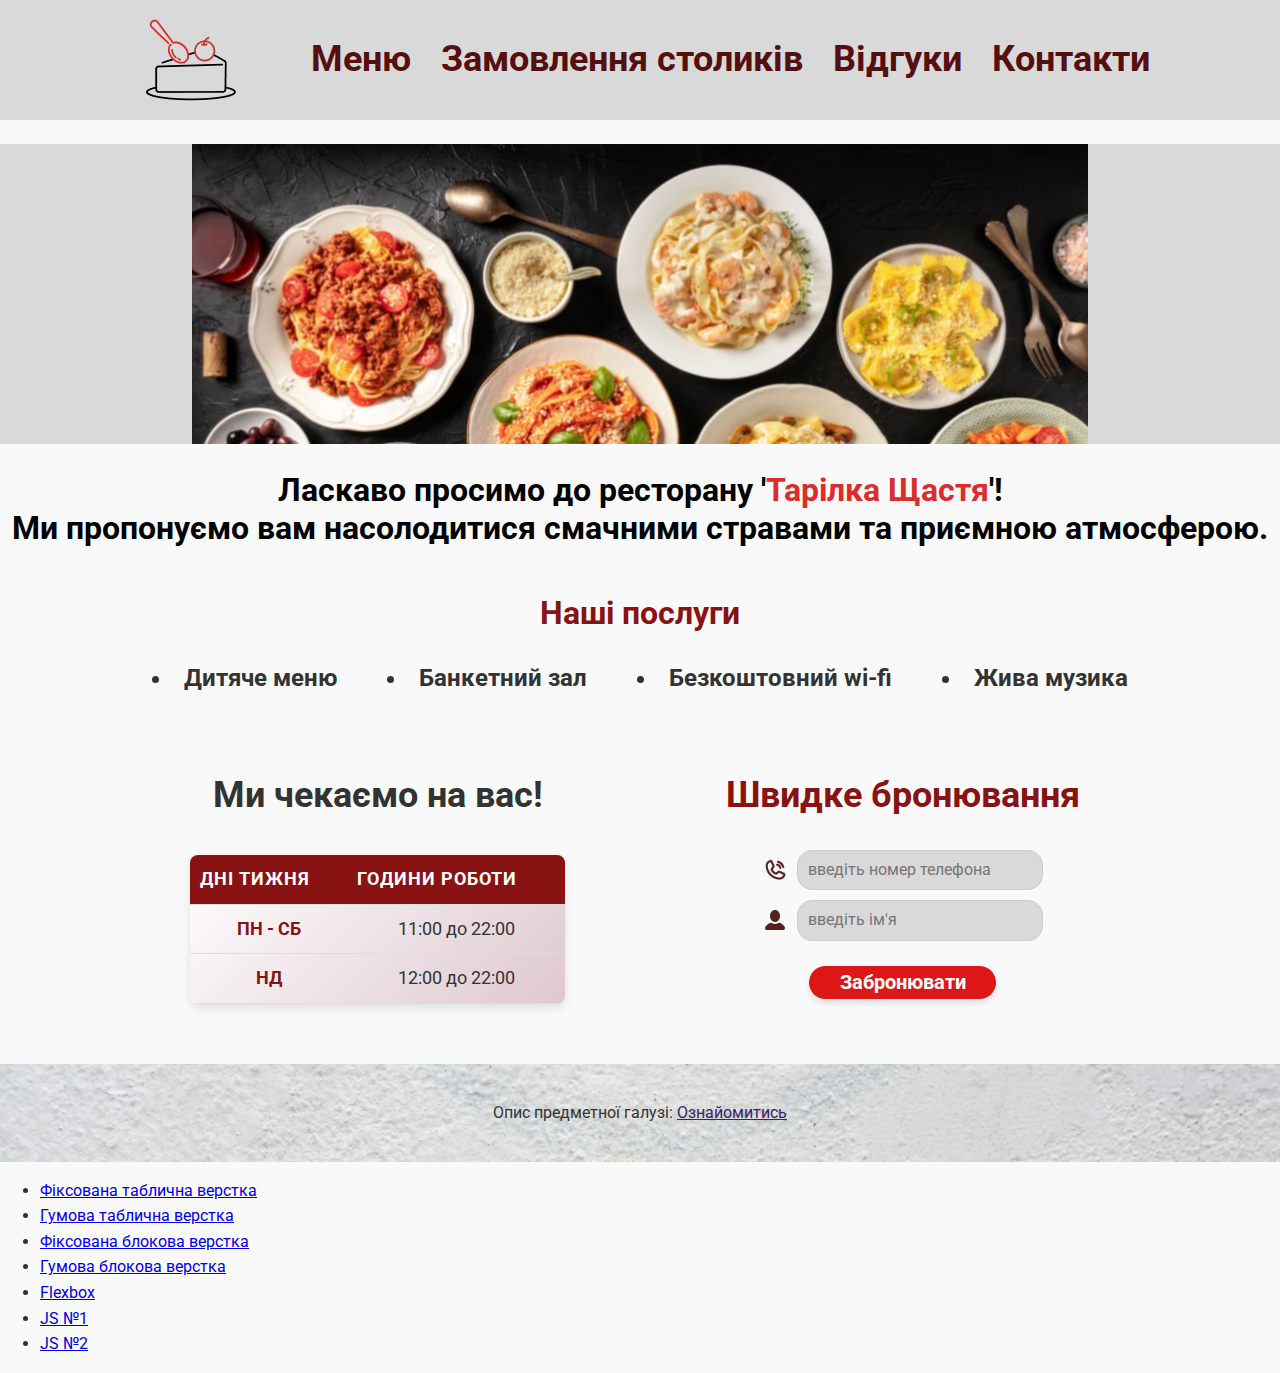
==== commit 2f39663f: "Additional page for Lab3.2 was added" ====
--- a/Index.html
+++ b/Index.html
@@ -28,6 +28,7 @@
         </nav>
     </header>
 
+    <main>
     <!-- Банер -->
     <section class="banner mobile-hidden">
         <img src="Sources/Images/Banner.png" alt="Ресторан Тарілка Щастя" class="banner-image">
@@ -87,6 +88,7 @@
             </form>
         </div>
     </section>
+     </main>
 
     <!-- Посилання на сторінку з інформацією о проекті -->
     <section class="mobile-hidden tablet-hidden">
@@ -112,6 +114,9 @@
             <li>
                 <a href="Additional/lab3_1.html">JS №1</a>
             </li>
+            <li>
+                <a href="Additional/lab3_2/lab3_2.html">JS №2</a>
+            </li>
         </ul>
     </section>
 </body>
